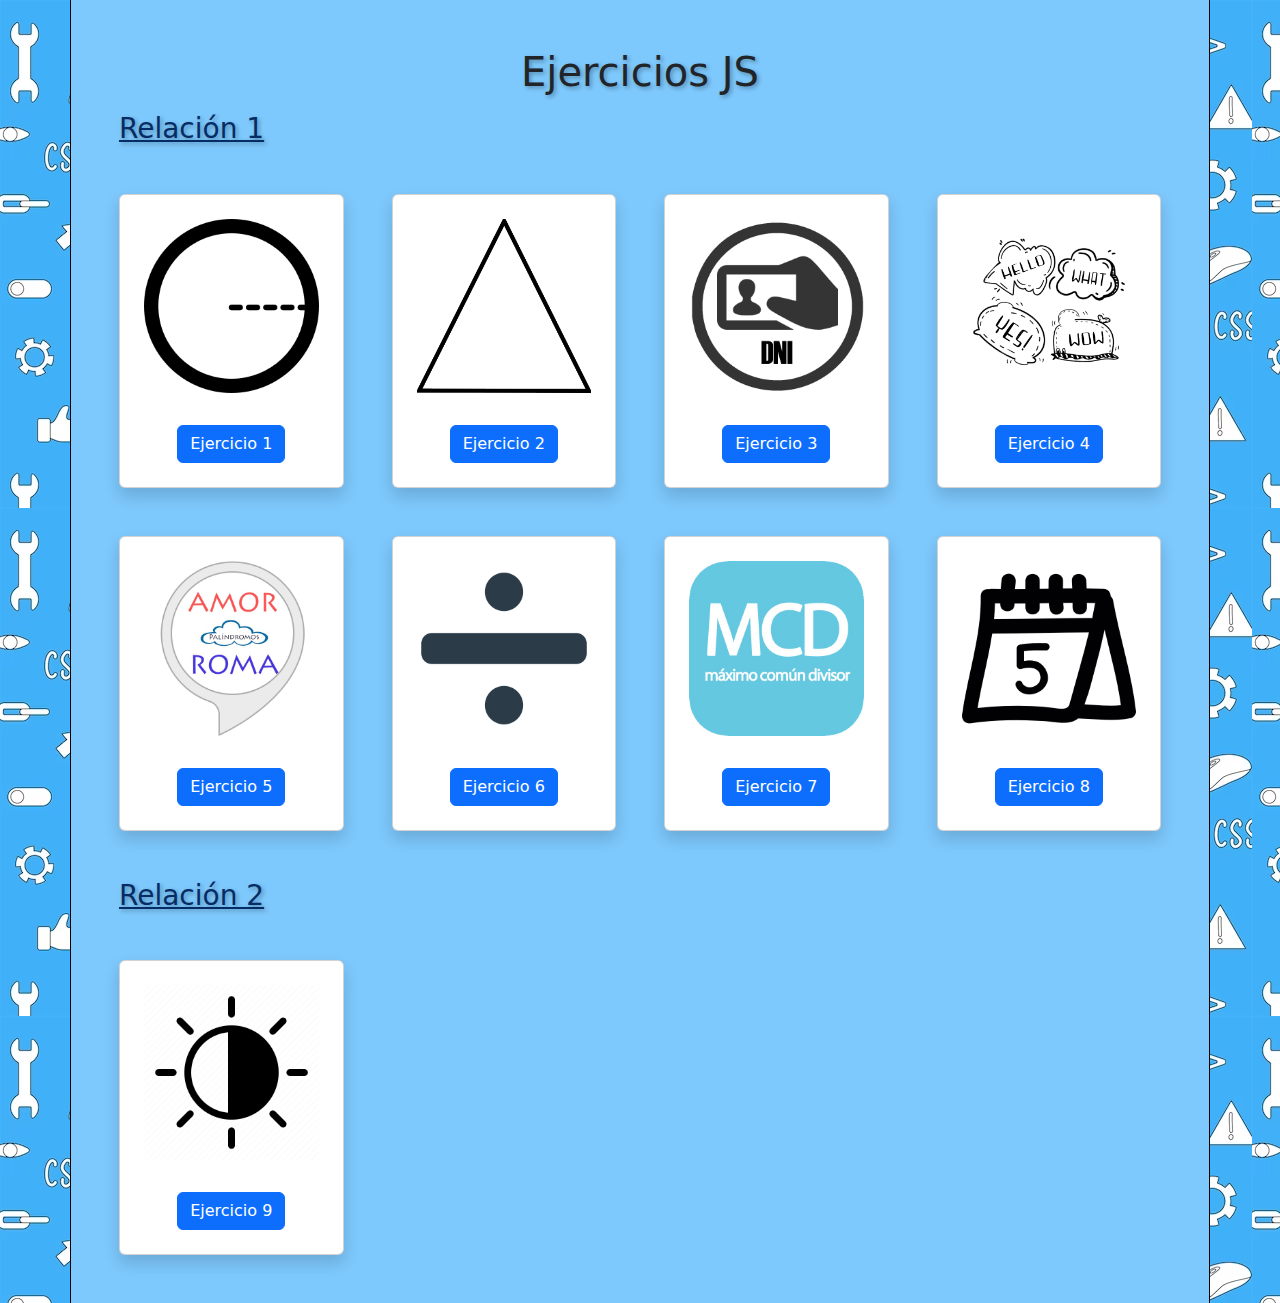
==== index.html @ 36e88aa3 "Relacion ejercicios JS" ====
<!DOCTYPE html>
<html lang="es">
<head>
    <meta charset="UTF-8">
    <meta name="viewport" content="width=device-width, initial-scale=1.0">
    <title>Relación Ejercicios JS</title>
    <link href="https://cdn.jsdelivr.net/npm/bootstrap@5.3.3/dist/css/bootstrap.min.css" rel="stylesheet" integrity="sha384-QWTKZyjpPEjISv5WaRU9OFeRpok6YctnYmDr5pNlyT2bRjXh0JMhjY6hW+ALEwIH" crossorigin="anonymous">
    <link rel="stylesheet" href="./style/index.css">
    <link rel="shortcut icon" href="./img/js.png" type="image/x-icon">
</head>
<body>
    
    <div class="container p-5 bg-blue-1 border-start border-end border-black">

        <h1 class="text-center text-shadow mb-3">Ejercicios JS</h1>

        <h3 class="text-decoration-underline text-shadow mb-5 text-primary-emphasis">Relación 1</h3>

        <div class="row g-5">

            <div class="col-12 col-md-6 col-lg-3">

                <div class="card shadow p-2">
                    <img src="./img/cincunferencia.png" class="card-img-top p-3" alt="circunferencia">
                    <div class="card-body">
                        <div class="text-center">
                            <a href="./ejercicios/ejercicio01/ejercicio01.html" class="btn btn-primary">Ejercicio 1</a>
                        </div>
                    </div>
                </div>

            </div>

            <div class="col-12 col-md-6 col-lg-3">
                
                <div class="card shadow p-2">
                    <img src="./img/triangulo.png" class="card-img-top p-3" alt="triangulo">
                    <div class="card-body">
                        <div class="text-center">
                            <a href="./ejercicios/ejercicio02/ejercicio02.html" class="btn btn-primary">Ejercicio 2</a>
                        </div>
                    </div>
                </div>

            </div>

            <div class="col-12 col-md-6 col-lg-3">
                
                <div class="card shadow p-2">
                    <img src="./img/dni.png" class="card-img-top p-3" alt="dni">
                    <div class="card-body">
                        <div class="text-center">
                            <a href="./ejercicios/ejercicio03/ejercicio03.html" class="btn btn-primary">Ejercicio 3</a>
                        </div>
                    </div>
                </div>

            </div>
            
            <div class="col-12 col-md-6 col-lg-3">
                
                <div class="card shadow p-2">
                    <img src="./img/string.png" class="card-img-top p-3" alt="string">
                    <div class="card-body">
                        <div class="text-center">
                            <a href="./ejercicios/ejercicio04/ejercicio04.html" class="btn btn-primary">Ejercicio 4</a>
                        </div>
                    </div>
                </div>

            </div>

            <div class="col-12 col-md-6 col-lg-3">
                
                <div class="card shadow p-2">
                    <img src="./img/palindromo.png" class="card-img-top p-3" alt="palindromo">
                    <div class="card-body">
                        <div class="text-center">
                            <a href="./ejercicios/ejercicio05/ejercicio05.html" class="btn btn-primary">Ejercicio 5</a>
                        </div>
                    </div>
                </div>

            </div>

            <div class="col-12 col-md-6 col-lg-3">
                
                <div class="card shadow p-2">
                    <img src="./img/division.png" class="card-img-top p-3" alt="division">
                    <div class="card-body">
                        <div class="text-center">
                            <a href="./ejercicios/ejercicio06/ejercicio06.html" class="btn btn-primary">Ejercicio 6</a>
                        </div>
                    </div>
                </div>

            </div>

            <div class="col-12 col-md-6 col-lg-3">
                
                <div class="card shadow p-2">
                    <img src="./img/maximo_comun_divisor.jpeg" class="card-img-top p-3" alt="maximo común divisor">
                    <div class="card-body">
                        <div class="text-center">
                            <a href="./ejercicios/ejercicio07/ejercicio07.html" class="btn btn-primary">Ejercicio 7</a>
                        </div>
                    </div>
                </div>

            </div>

            <div class="col-12 col-md-6 col-lg-3">
                
                <div class="card shadow p-2">
                    <img src="./img/calendario.png" class="card-img-top p-3" alt="meses del año">
                    <div class="card-body">
                        <div class="text-center">
                            <a href="./ejercicios/ejercicio08/ejercicio08.html" class="btn btn-primary">Ejercicio 8</a>
                        </div>
                    </div>
                </div>

            </div>
            
        </div>

        <h3 class="text-decoration-underline text-shadow text-primary-emphasis mt-5 mb-5">Relación 2</h3>

        <div class="row g-5">

            <div class="col-12 col-md-6 col-lg-3">
            
                <div class="card shadow p-2">
                    <img src="./img/dark_light.png" class="card-img-top p-3" alt="dark light">
                    <div class="card-body">
                        <div class="text-center">
                            <a href="./ejercicios/ejercicio09/ejercicio09.html" class="btn btn-primary">Ejercicio 9</a>
                        </div>
                    </div>
                </div>

            </div>

        </div>

    </div>
    
    <script src="https://cdn.jsdelivr.net/npm/bootstrap@5.3.3/dist/js/bootstrap.bundle.min.js" integrity="sha384-YvpcrYf0tY3lHB60NNkmXc5s9fDVZLESaAA55NDzOxhy9GkcIdslK1eN7N6jIeHz" crossorigin="anonymous"></script>
</body>
</html>
---- style/index.css ----
body {
    background-image: url(../img/background_pattern.avif);
}

/*********************************** MIS CLASES ***********************************/

.bg-blue-1 {
    background-color: #7dc8fc;
}

.card {
    transition: 0.3s ease;
}

.card:hover {
    transform: scale(105%);
}

.text-shadow {
    text-shadow: 2px 2px 4px rgba(0, 0, 0, 0.3);
}
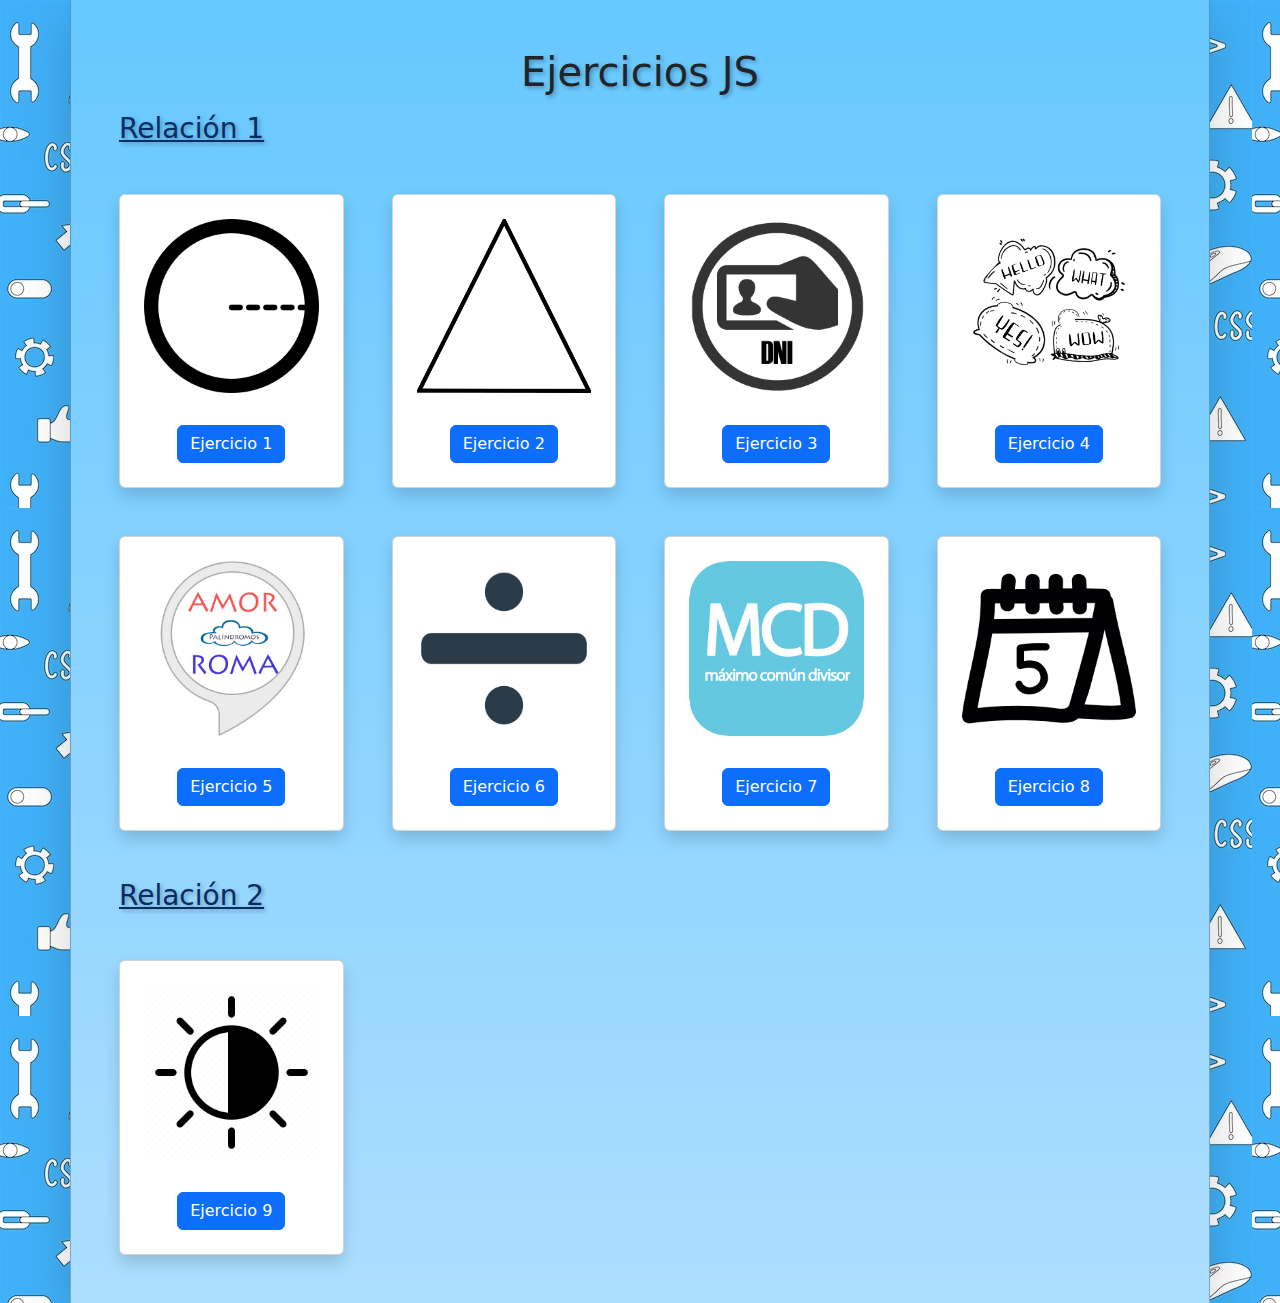
==== commit 9ab16988: "Cambios en estilo y JS" ====
--- a/index.html
+++ b/index.html
@@ -10,7 +10,7 @@
 </head>
 <body>
     
-    <div class="container p-5 bg-blue-1 border-start border-end border-black">
+    <div class="container p-5 bg-gradiant border-start border-end border-black border-opacity-25 shadow-lg">
 
         <h1 class="text-center text-shadow mb-3">Ejercicios JS</h1>
 
--- a/style/index.css
+++ b/style/index.css
@@ -4,8 +4,8 @@
 
 /*********************************** MIS CLASES ***********************************/
 
-.bg-blue-1 {
-    background-color: #7dc8fc;
+.bg-gradiant {
+    background: linear-gradient(0deg, rgba(172,222,255,1) 0%, rgba(102,200,255,1) 100%);
 }
 
 .card {
